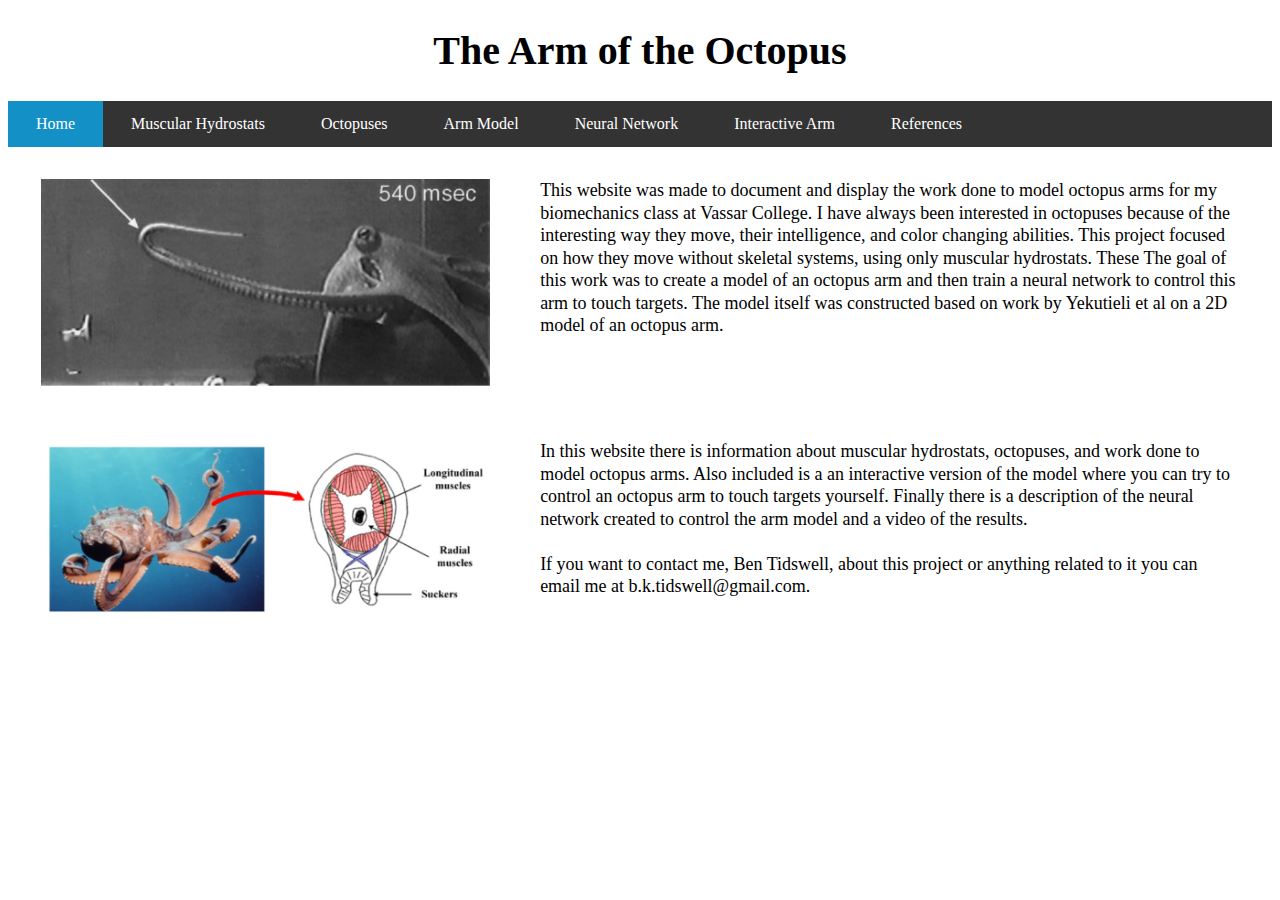
==== index.html @ 0a3aa8c1 "first push" ====
<!DOCTYPE html>

<html>
  	<head>
  		<h1>The Arm of the Octopus</h1>
  		<script src="processing.js"></script>
  		<link rel="stylesheet" type="text/css" href="style.css">
  	</head>
	<body>
 		<ul>
		  <li><a class="active" href="index.html">Home</a></li>
		  <li><a href="muscHydro.html">Muscular Hydrostats</a></li>
		  <li><a href="octos.html">Octopuses</a></li>
		  <li><a href="model.html">Arm Model</a></li>
		  <li><a href="nn.html">Neural Network</a></li>
		  <li><a href="arm.html">Interactive Arm</a></li>
		  <li><a href="references.html">References</a></li>
		</ul>
		<div class="wrapper">
		  <div class="box img1">
		  	<img src="Images/octopusReaching.jpg" alt="Mountain View">
		  </div>
		  <div class="box text1">
		  	<p>
			  	This website was made to document and display the work done to model octopus arms for my biomechanics class at Vassar College. I have always been interested in octopuses because of the interesting way they move, their intelligence, and color changing abilities. This project focused on how they move without skeletal systems, using only muscular hydrostats. These The goal of this work was to create a model of an octopus arm and then train a neural network to control this arm to touch targets. The model itself was constructed based on work by Yekutieli et al on a 2D model of an octopus arm.
			</p>
		  </div>
		  <div class="box img2">
		  	<img src="Images/Octopus Arm Muscles.jpg" alt="Mountain View">
		  </div>
		  <div class="box text2">
		  	<p>
				In this website there is information about muscular hydrostats, octopuses, and work done to model octopus arms. Also included is a an interactive version of the model where you can try to control an octopus arm to touch targets yourself. Finally there is a description of the neural network created to control the arm model and a video of the results. <br><br> If you want to contact me, Ben Tidswell, about this project or anything related to it you can email me at b.k.tidswell@gmail.com.

			</p>
		  </div>
		</div>
	</body>
</html>
---- style.css ----
ul {
    list-style-type: none;
    margin: 0;
    padding: 0;
    overflow: hidden;
    background-color: #333;
}

li {
    float: left;
}

li a {
    display: block;
    color: white;
    text-align: center;
    padding: 14px 28px;
    text-decoration: none;
}

/* Change the link color to #111 (black) on hover */
li a:hover {
    background-color: #111;
}

.active {
    background-color: #1390C6;
}

h1 {
	text-align: center;
	font-size: 40px;
}

div{
	display: inline-block
}

p{
    margin: 0;
    padding: 0;
    font-size: 18px;
    width: 100%;
    line-height: 1.25;
}

img{
    width: 100%;
}

.wrapper {
    display: grid;
    grid-gap: 10px;
    padding: 1%;
    grid-template-columns: repeat(5, 1fr);
}

.box {
    border-radius: 5px;
    padding: 20px;
}


.img1 {
    grid-column: 1/3;
    grid-row: 1;
}
.img2 {
    grid-column: 1/3 ;
    grid-row: 2 ;
}
.img3 {
    grid-column: 4/6 ;
    grid-row: 1 ;
}
.img4 {
    grid-column: 4/6 ;
    grid-row: 2 ;
}


.text1 {
    grid-column: 3/6;
    grid-row: 1;
}
.text2 {
    grid-column: 3/6;
    grid-row: 2;
}
.text3 {
    grid-column: 1/4;
    grid-row: 1;
}
.text4 {
    grid-column: 4/6;
    grid-row: 1;
}
.text5 {
    grid-column: 4/6;
    grid-row: 2;
}
.text6 {
    grid-column: 1/4;
    grid-row: 2;
}
.text7 {
    grid-column: 1/6;
    grid-row: 1;
}


.video {
    grid-column: 1/4;
    grid-row: 1/4;
}

.arm {
    grid-column: 1/6;
    grid-row: 2/5;
}
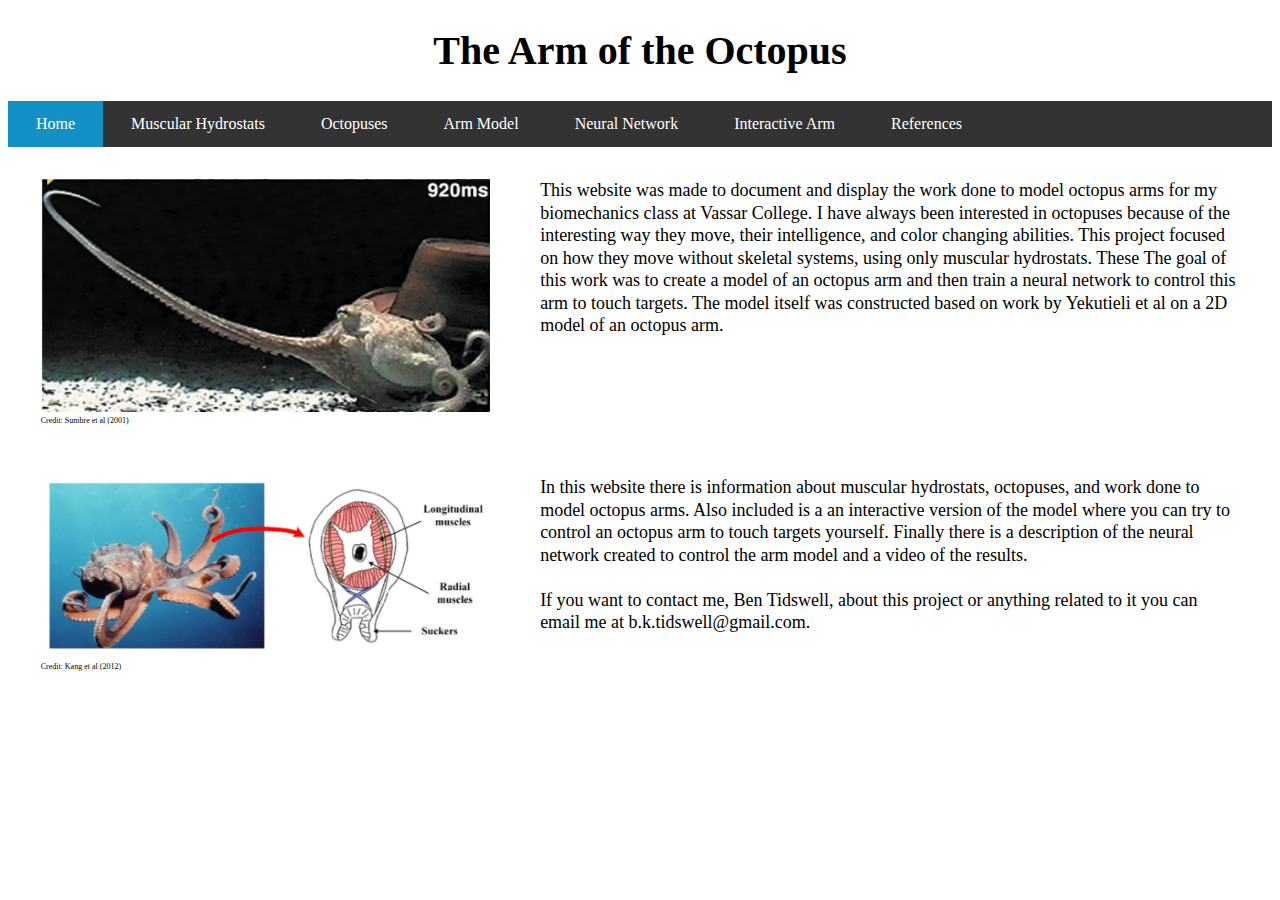
==== commit 2aff127b: "added mroe text and images" ====
--- a/index.html
+++ b/index.html
@@ -18,7 +18,8 @@
 		</ul>
 		<div class="wrapper">
 		  <div class="box img1">
-		  	<img src="Images/octopusReaching.jpg" alt="Mountain View">
+		  	<img src="Images/octopusReaching.jpg" alt="Octopus Reaching">
+		  	<p class="credit"> Credit: Sumbre et al (2001) </p>
 		  </div>
 		  <div class="box text1">
 		  	<p>
@@ -26,7 +27,8 @@
 			</p>
 		  </div>
 		  <div class="box img2">
-		  	<img src="Images/Octopus Arm Muscles.jpg" alt="Mountain View">
+		  	<img src="Images/Octopus Arm Muscles.jpg" alt="Octopus Arm Muscles">
+		  	<p class="credit"> Credit: Kang et al (2012) </p>
 		  </div>
 		  <div class="box text2">
 		  	<p>
--- a/style.css
+++ b/style.css
@@ -42,6 +42,10 @@
     font-size: 18px;
     width: 100%;
     line-height: 1.25;
+}
+
+.credit{
+    font-size: 8px;
 }
 
 img{
@@ -108,6 +112,10 @@
     grid-row: 1;
 }
 
+.longText {
+    grid-column: 3/6;
+    grid-row: 1/3;
+}
 
 .video {
     grid-column: 1/4;
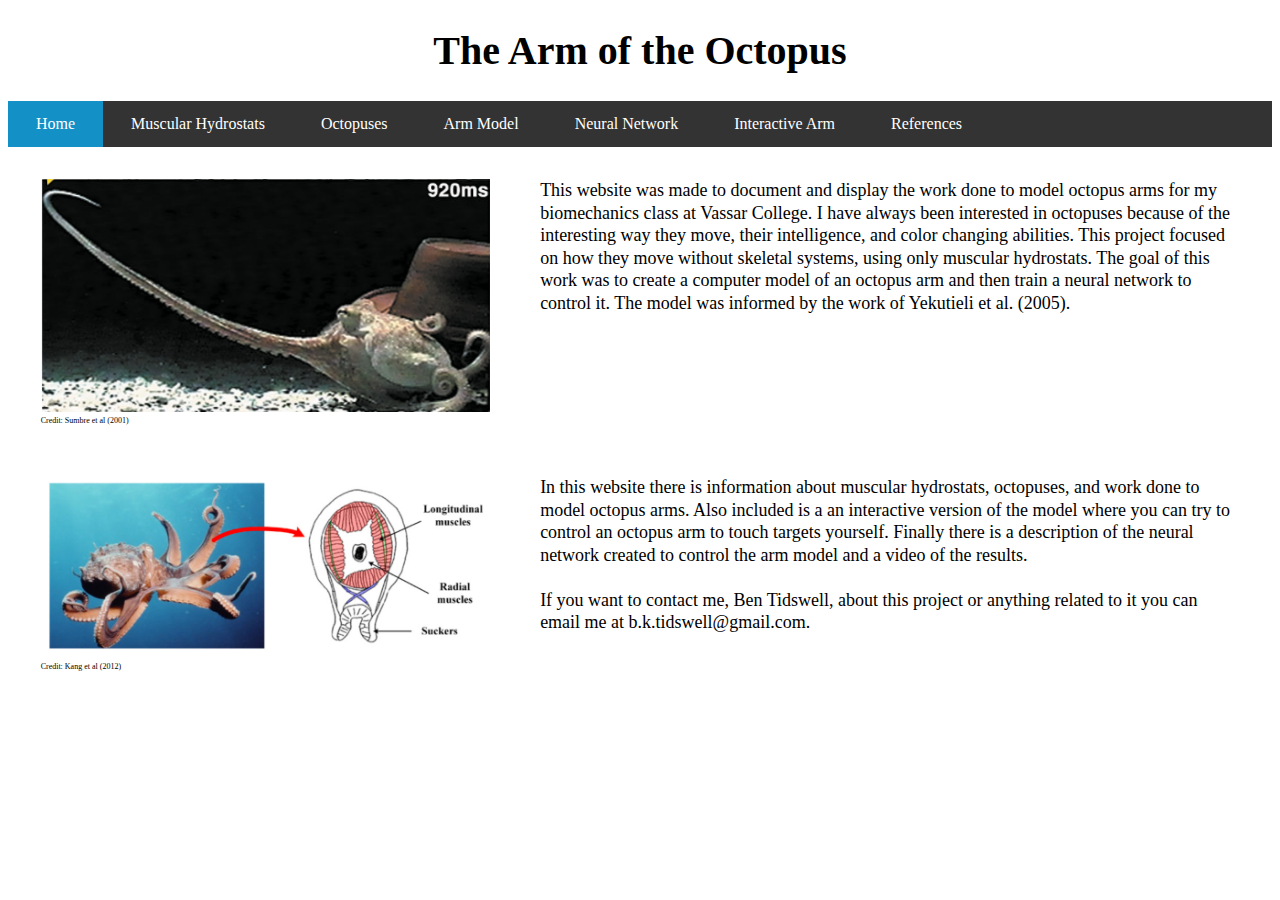
==== commit b131f79f: "John's revisions" ====
--- a/index.html
+++ b/index.html
@@ -3,7 +3,6 @@
 <html>
   	<head>
   		<h1>The Arm of the Octopus</h1>
-  		<script src="processing.js"></script>
   		<link rel="stylesheet" type="text/css" href="style.css">
   	</head>
 	<body>
@@ -23,7 +22,7 @@
 		  </div>
 		  <div class="box text1">
 		  	<p>
-			  	This website was made to document and display the work done to model octopus arms for my biomechanics class at Vassar College. I have always been interested in octopuses because of the interesting way they move, their intelligence, and color changing abilities. This project focused on how they move without skeletal systems, using only muscular hydrostats. These The goal of this work was to create a model of an octopus arm and then train a neural network to control this arm to touch targets. The model itself was constructed based on work by Yekutieli et al on a 2D model of an octopus arm.
+			  	This website was made to document and display the work done to model octopus arms for my biomechanics class at Vassar College. I have always been interested in octopuses because of the interesting way they move, their intelligence, and color changing abilities. This project focused on how they move without skeletal systems, using only muscular hydrostats. The goal of this work was to create a computer model of an octopus arm and then train a neural network to control it.  The model was informed by the work of Yekutieli et al. (2005).
 			</p>
 		  </div>
 		  <div class="box img2">
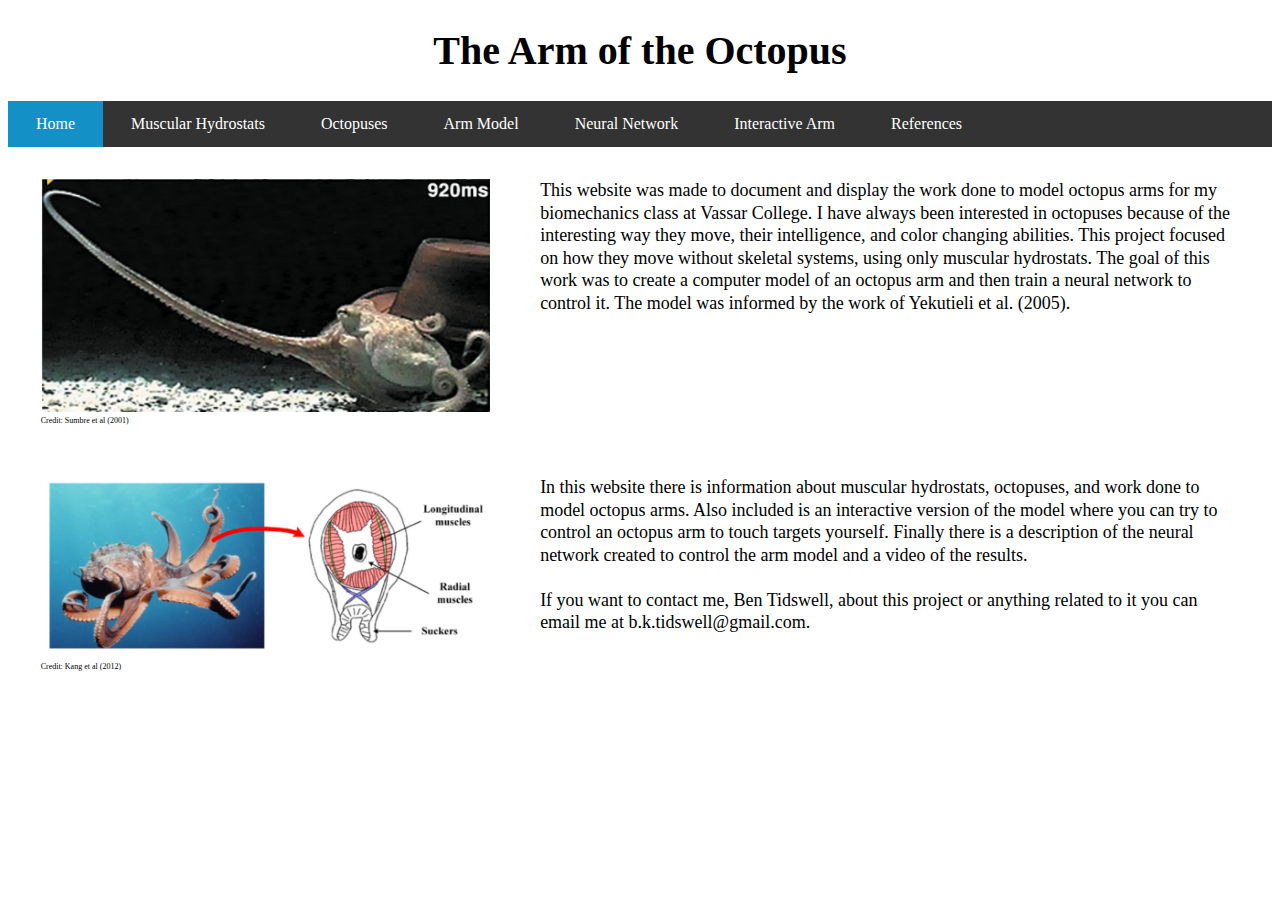
==== commit b2ce1251: "bug fixes" ====
--- a/index.html
+++ b/index.html
@@ -31,7 +31,7 @@
 		  </div>
 		  <div class="box text2">
 		  	<p>
-				In this website there is information about muscular hydrostats, octopuses, and work done to model octopus arms. Also included is a an interactive version of the model where you can try to control an octopus arm to touch targets yourself. Finally there is a description of the neural network created to control the arm model and a video of the results. <br><br> If you want to contact me, Ben Tidswell, about this project or anything related to it you can email me at b.k.tidswell@gmail.com.
+				In this website there is information about muscular hydrostats, octopuses, and work done to model octopus arms. Also included is an interactive version of the model where you can try to control an octopus arm to touch targets yourself. Finally there is a description of the neural network created to control the arm model and a video of the results. <br><br> If you want to contact me, Ben Tidswell, about this project or anything related to it you can email me at b.k.tidswell@gmail.com.
 
 			</p>
 		  </div>
